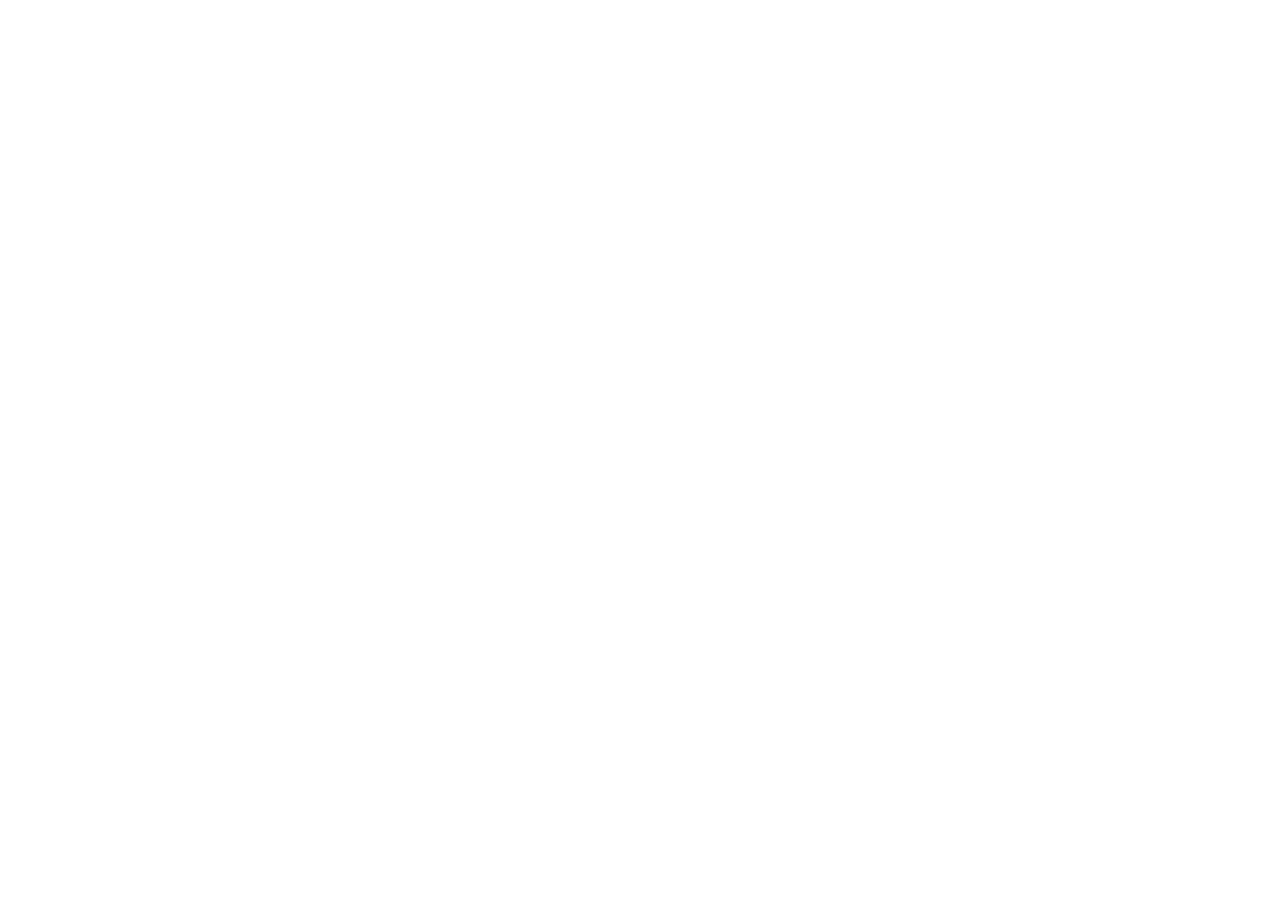
==== index.html @ 2a84338c "criei a página principal" ====
<!DOCTYPE html>
<html lang="pt-br">
<head>
    <meta charset="UTF-8">
    <meta name="viewport" content="width=device-width, initial-scale=1.0">
    <link rel="shortcut icon" href="favicon.ico" type="image/x-icon">
    <title>Projeto Redes Sociais</title>
</head>
<body>
    
</body>
</html>
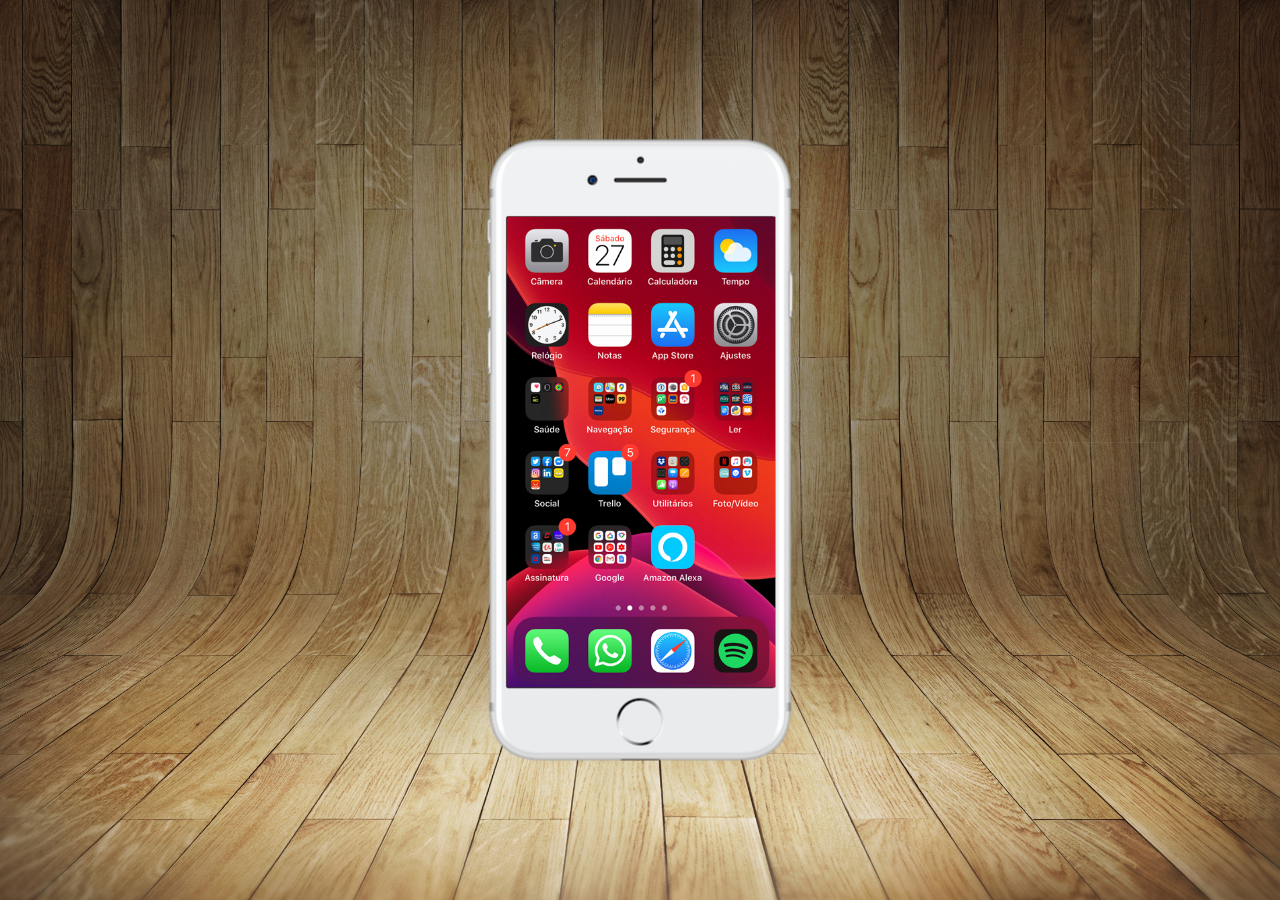
==== commit b45d4908: "criei a tela home" ====
--- a/index.html
+++ b/index.html
@@ -4,9 +4,17 @@
     <meta charset="UTF-8">
     <meta name="viewport" content="width=device-width, initial-scale=1.0">
     <link rel="shortcut icon" href="favicon.ico" type="image/x-icon">
+    <link rel="stylesheet" href="estilos/style.css">
     <title>Projeto Redes Sociais</title>
 </head>
 <body>
-    
+    <main>
+        <section id="telefone">
+            <iframe src="home.html" name="tela" id="tela" frameborder="0"></iframe>
+        </section>
+        <section id="redes-sociais">
+
+        </section>
+    </main>
 </body>
 </html>--- a/estilos/style.css
+++ b/estilos/style.css
@@ -0,0 +1,42 @@
+@charset "UTF-8";
+
+* {
+    margin: 0px;
+    padding: 0px;
+    font-family: Arial, Helvetica, sans-serif;
+}
+
+html, body {
+    height: 100vh;
+    width: 100vw;
+}
+
+body {
+    background: url('../imagens/fundo-madeira.jpg') no-repeat top center;
+    background-size: cover;
+    background-attachment: fixed;
+}
+
+main {
+    height: 100vh;
+    position: relative;
+}
+
+#telefone {
+    height: 627px;
+    width: 311px;
+    position: absolute;
+    left: 50%;
+    top: 50%;
+    transform: translate(-50%, -50%);
+    background: url('../imagens/frame-iphone.png') no-repeat;
+}
+
+iframe#tela {
+    position: relative;
+    top: 80px;
+    left: 22px;
+    width: 269px;
+    height: 471px;
+}
+
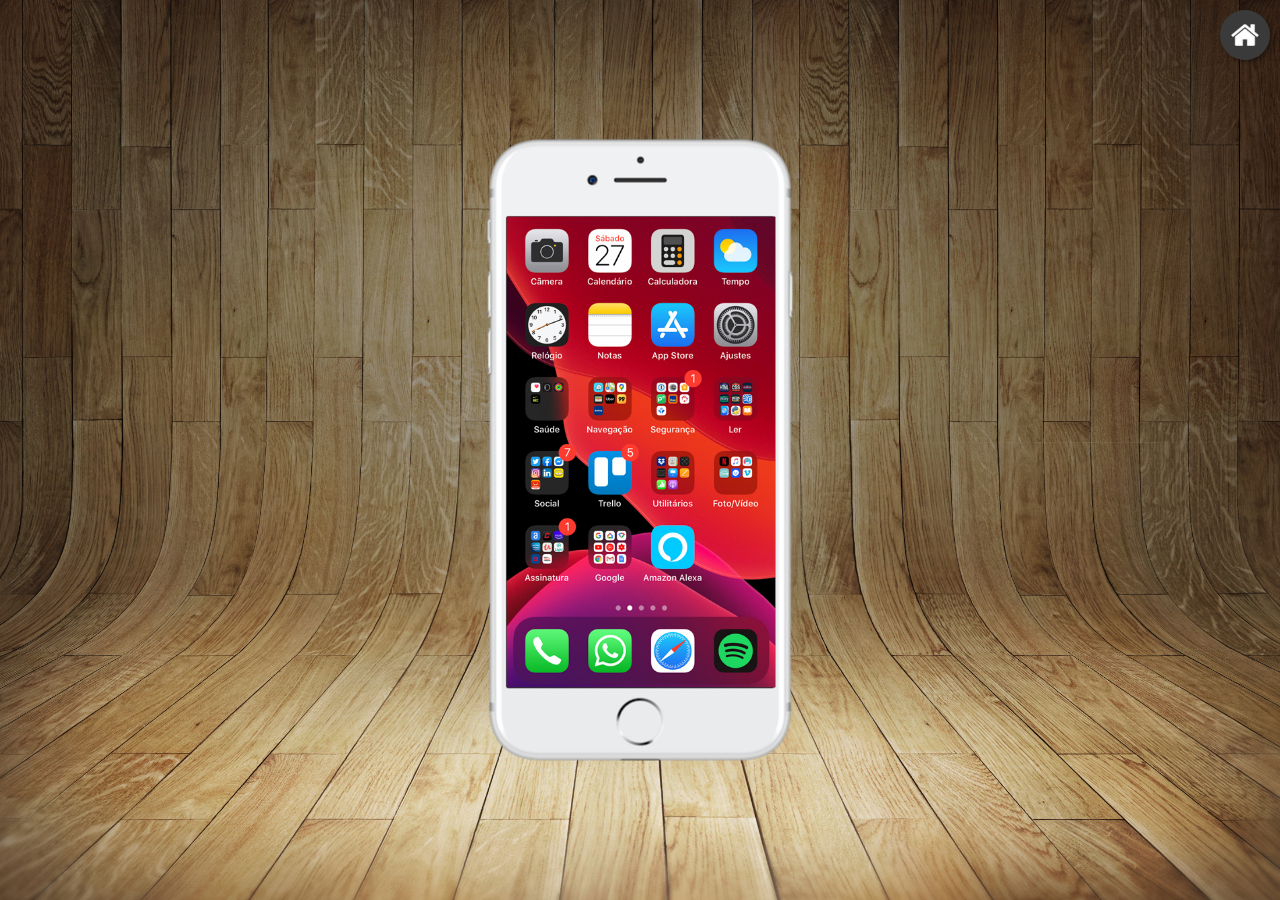
==== commit a35615e9: "botões" ====
--- a/index.html
+++ b/index.html
@@ -13,7 +13,7 @@
             <iframe src="home.html" name="tela" id="tela" frameborder="0"></iframe>
         </section>
         <section id="redes-sociais">
-
+            <a href="#" target="tela"> <img src="imagens/logo-home.jpg" alt="home"></a> <br>
         </section>
     </main>
 </body>
--- a/estilos/style.css
+++ b/estilos/style.css
@@ -40,3 +40,24 @@
     height: 471px;
 }
 
+#redes-sociais {
+    text-align: right;
+}
+
+#redes-sociais img {
+    width: 50px;
+    margin: 10px;
+    border-radius: 50%;
+    box-shadow: 2px 2px 5px rgba(0, 0, 0, 0.419);
+    box-sizing: border-box;
+}
+
+#redes-sociais img:hover {
+    border: 2px solid rgba(255, 255, 255, 0.688);
+    transform: translate(-3px, -3px);
+    box-shadow: 5px 5px 10px rgba(0, 0, 0, 0.619);
+    transition: 0.3s, border 0.3s;
+}
+
+
+
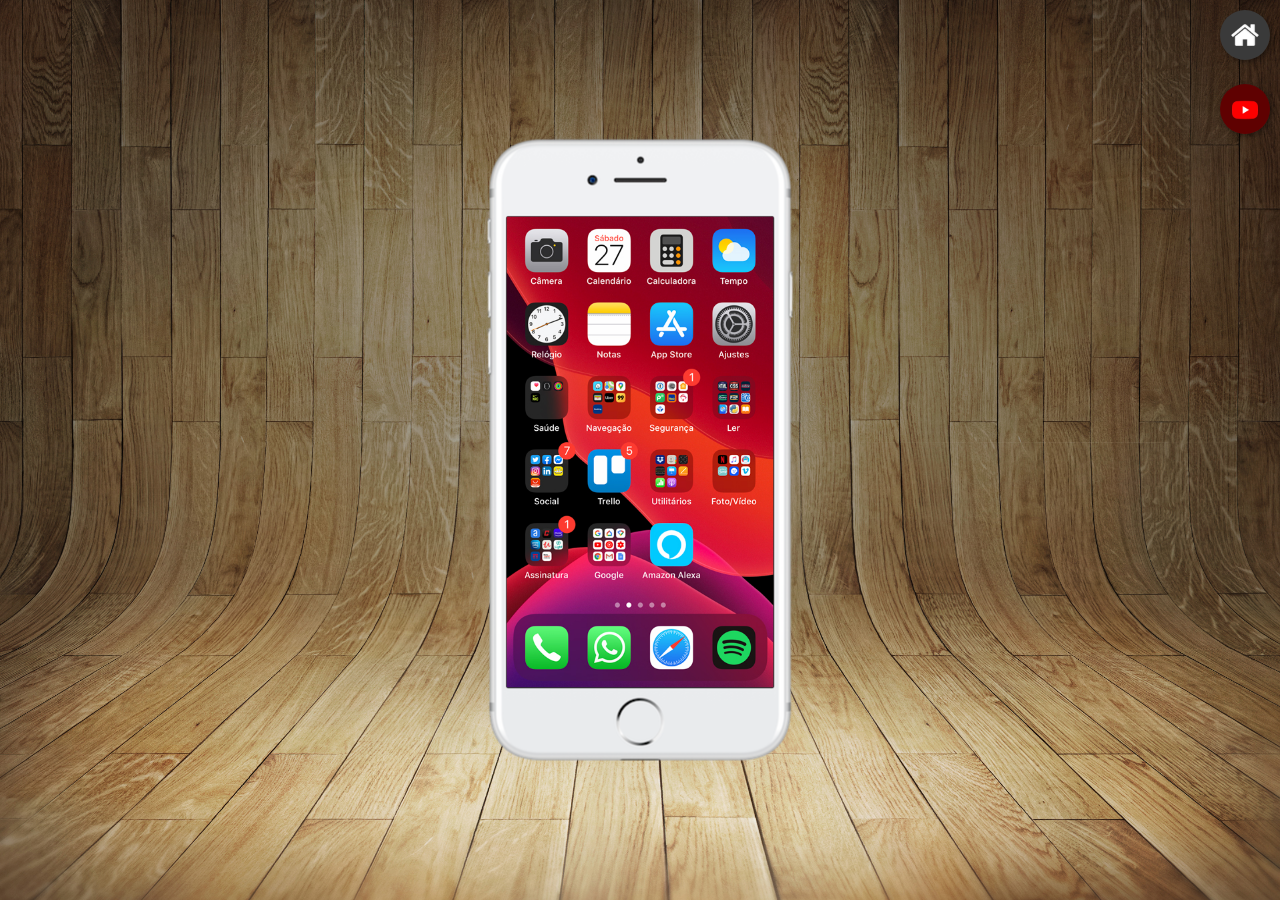
==== commit b059fe22: "links para as redes sociais" ====
--- a/index.html
+++ b/index.html
@@ -13,7 +13,8 @@
             <iframe src="home.html" name="tela" id="tela" frameborder="0"></iframe>
         </section>
         <section id="redes-sociais">
-            <a href="#" target="tela"> <img src="imagens/logo-home.jpg" alt="home"></a> <br>
+            <a href="home.html" target="tela"> <img src="imagens/logo-home.jpg" alt="home"></a> <br>
+            <a href="youtube.html" target="tela"> <img src="imagens/logo-youtube.jpg" alt="Youtube"></a>
         </section>
     </main>
 </body>
--- a/estilos/style.css
+++ b/estilos/style.css
@@ -36,7 +36,7 @@
     position: relative;
     top: 80px;
     left: 22px;
-    width: 269px;
+    width: 267px;
     height: 471px;
 }
 
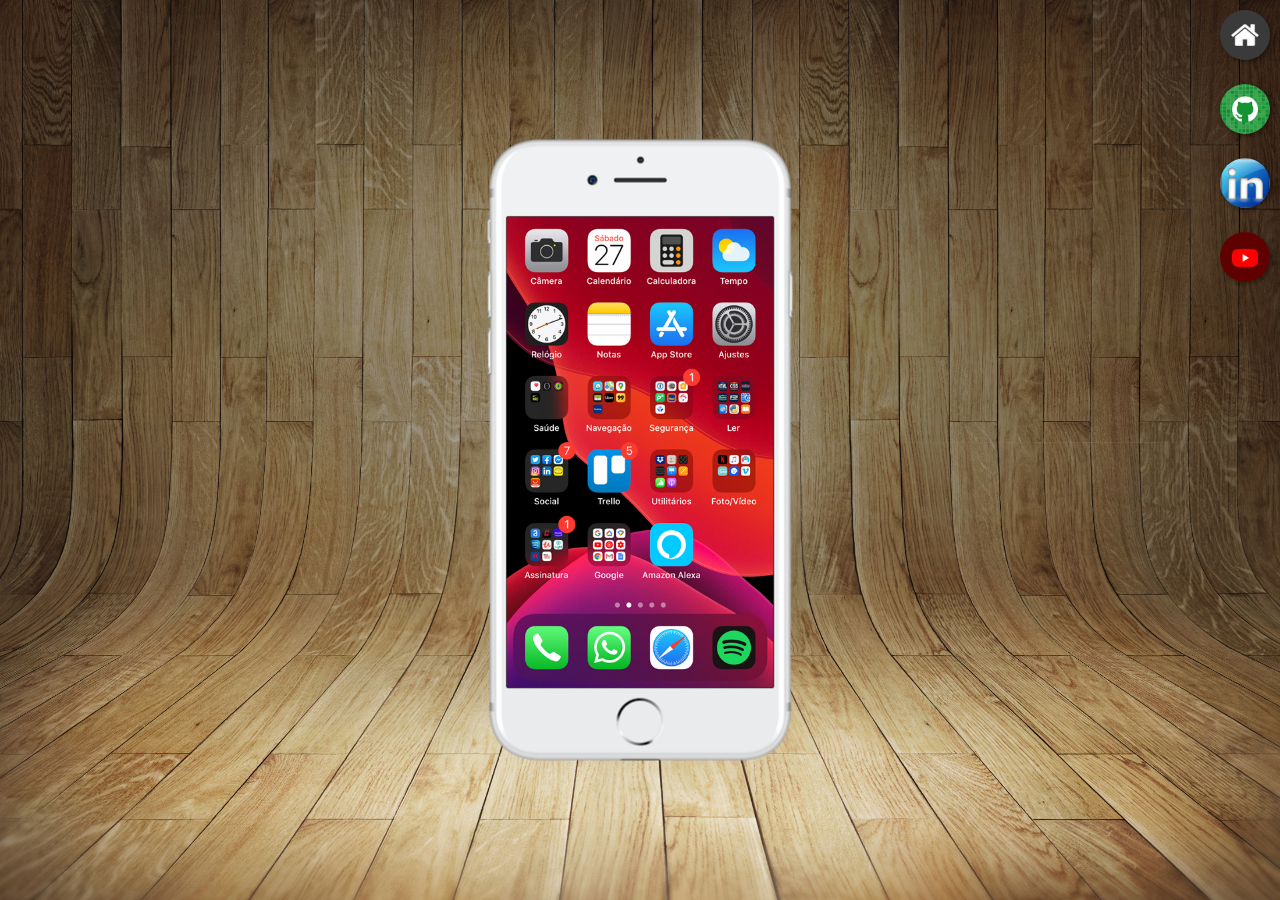
==== commit ae53243d: "projeto finalizado" ====
--- a/index.html
+++ b/index.html
@@ -14,6 +14,8 @@
         </section>
         <section id="redes-sociais">
             <a href="home.html" target="tela"> <img src="imagens/logo-home.jpg" alt="home"></a> <br>
+            <a href="github.html" target="tela"><img src="imagens/logo-github.jpg" alt="Github"></a> <br>
+            <a href="linkedin.html" target="tela"><img src="imagens/logo-linkedin.png" alt="linkedin"></a> <br>
             <a href="youtube.html" target="tela"> <img src="imagens/logo-youtube.jpg" alt="Youtube"></a>
         </section>
     </main>
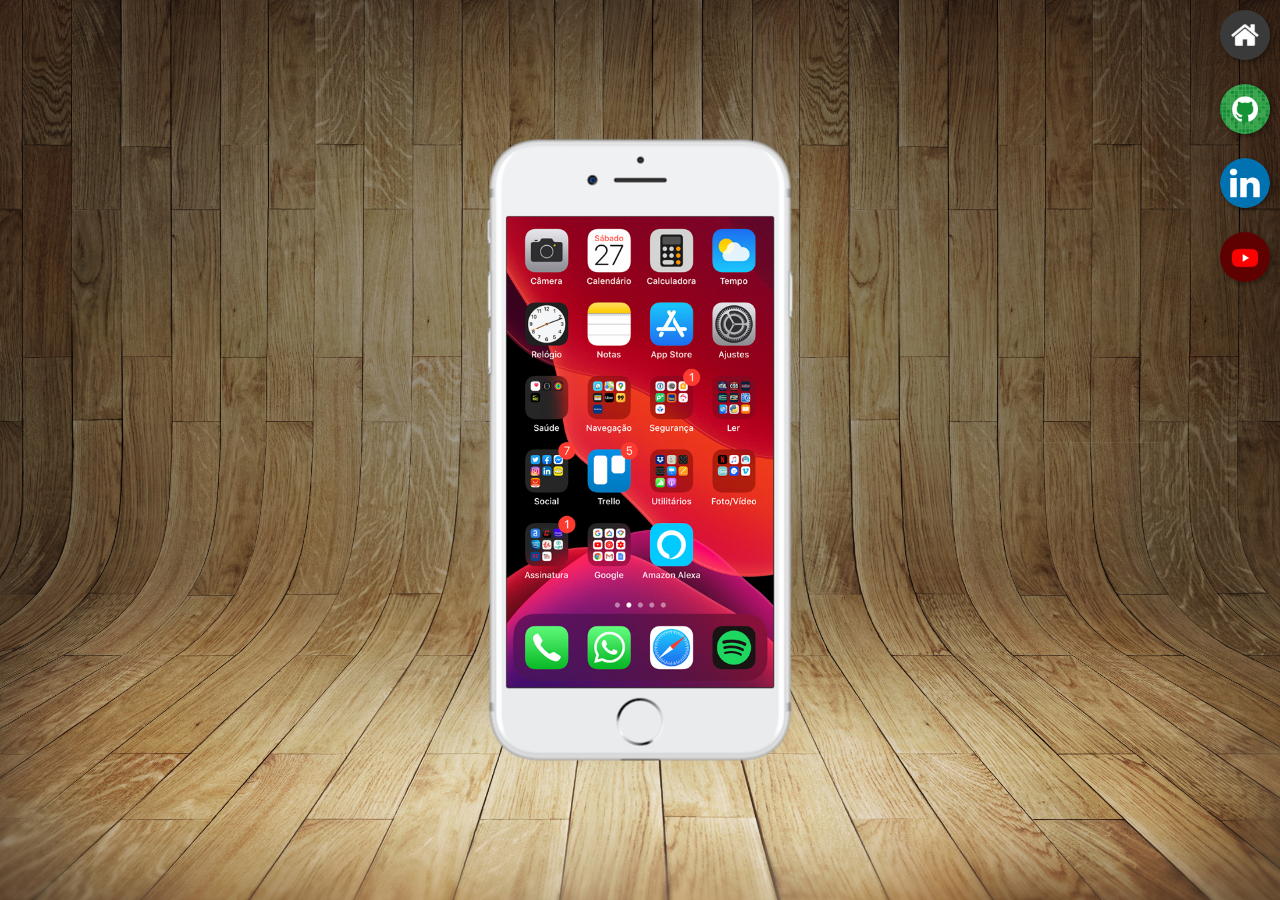
==== commit 1d0c9a6f: "projeto finalizado" ====
--- a/index.html
+++ b/index.html
@@ -15,7 +15,7 @@
         <section id="redes-sociais">
             <a href="home.html" target="tela"> <img src="imagens/logo-home.jpg" alt="home"></a> <br>
             <a href="github.html" target="tela"><img src="imagens/logo-github.jpg" alt="Github"></a> <br>
-            <a href="linkedin.html" target="tela"><img src="imagens/logo-linkedin.png" alt="linkedin"></a> <br>
+            <a href="linkedin.html" target="tela"><img src="imagens/Logo-LinkedIn 2.png" alt="linkedin"></a> <br>
             <a href="youtube.html" target="tela"> <img src="imagens/logo-youtube.jpg" alt="Youtube"></a>
         </section>
     </main>
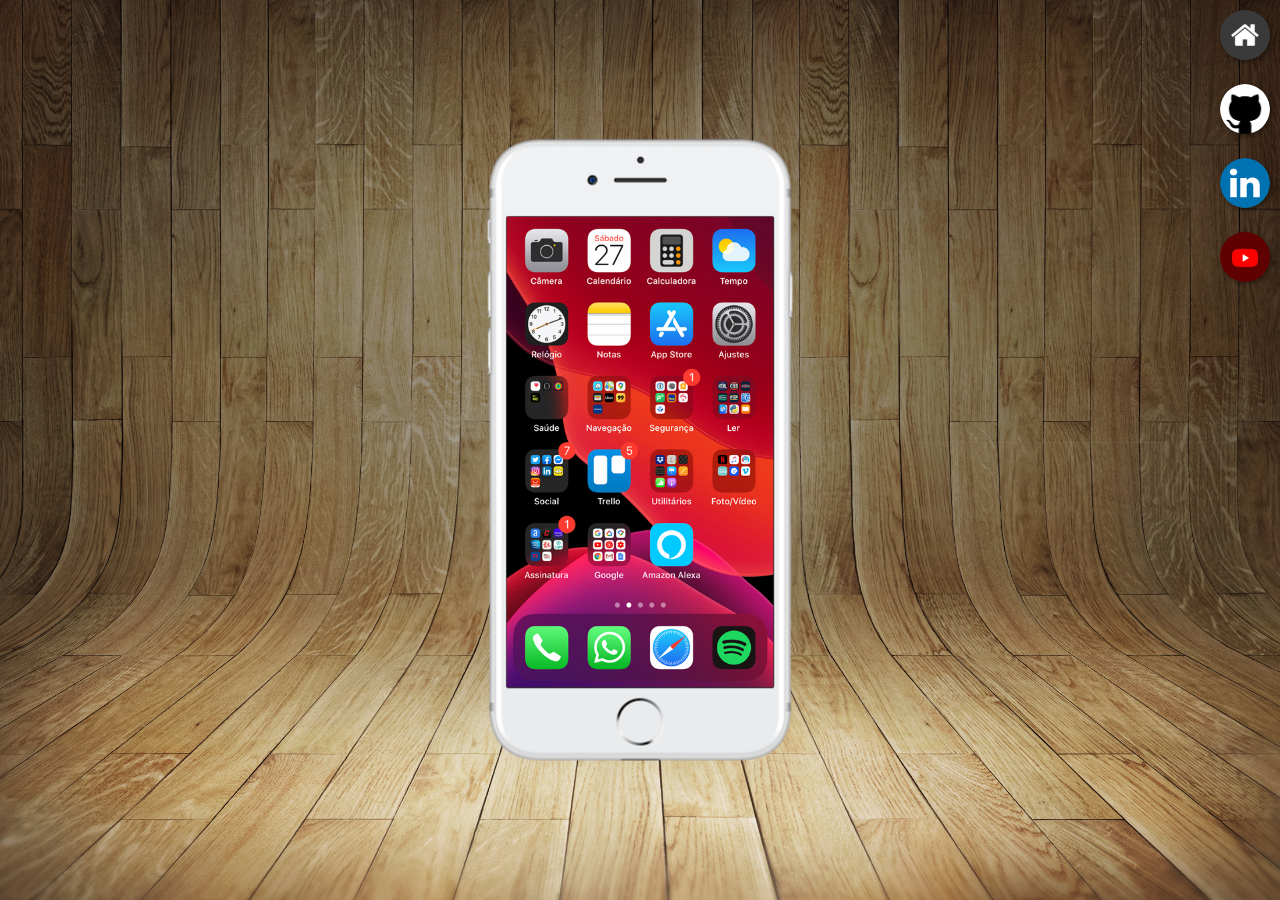
==== commit 221b903f: "atualizando o logo github" ====
--- a/index.html
+++ b/index.html
@@ -14,7 +14,7 @@
         </section>
         <section id="redes-sociais">
             <a href="home.html" target="tela"> <img src="imagens/logo-home.jpg" alt="home"></a> <br>
-            <a href="github.html" target="tela"><img src="imagens/logo-github.jpg" alt="Github"></a> <br>
+            <a href="github.html" target="tela"><img src="imagens/logo-github2.png" alt="Github"></a> <br>
             <a href="linkedin.html" target="tela"><img src="imagens/Logo-LinkedIn 2.png" alt="linkedin"></a> <br>
             <a href="youtube.html" target="tela"> <img src="imagens/logo-youtube.jpg" alt="Youtube"></a>
         </section>
